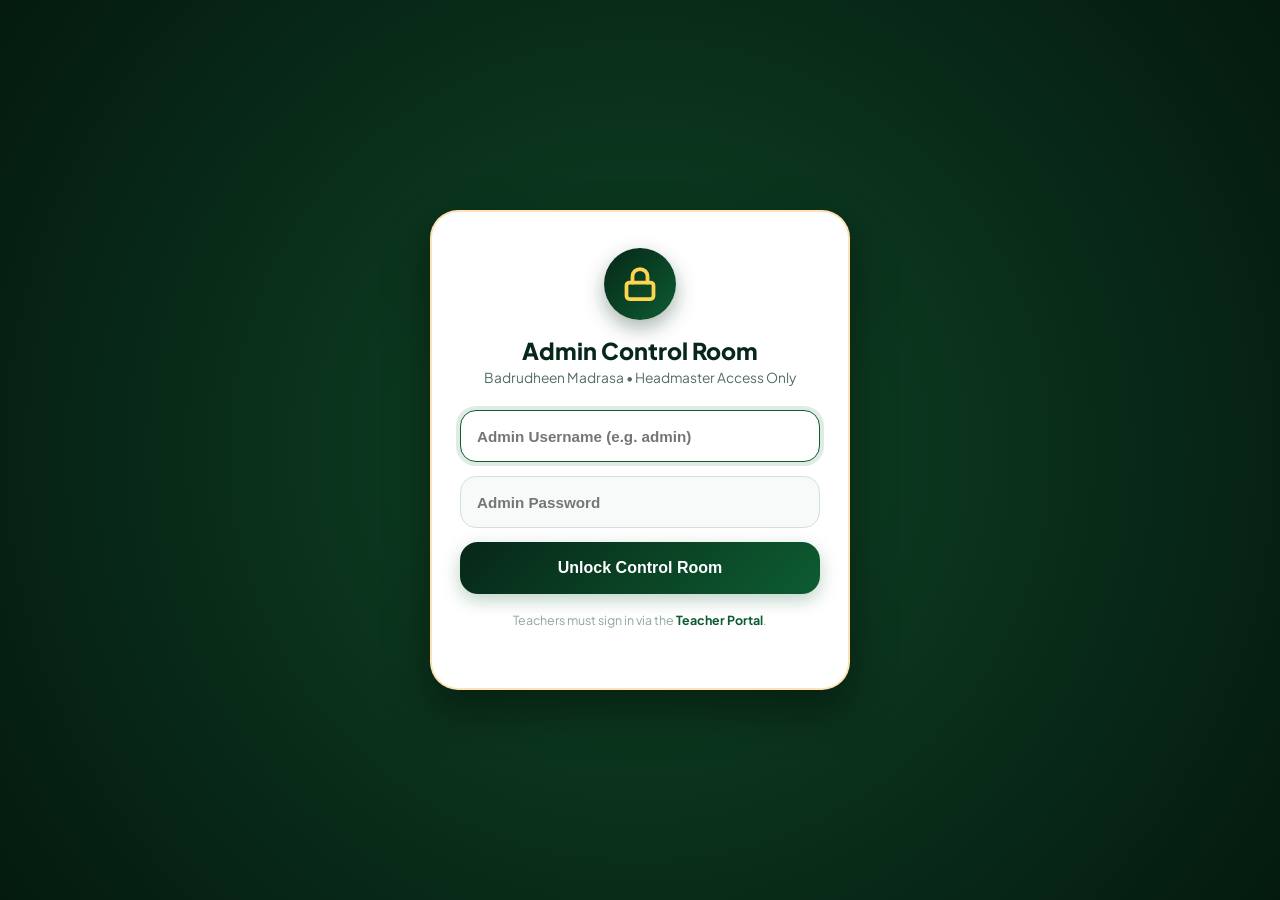
==== admin/index.html @ 7e5282e9 "Transform /admin into an exclusive Central Control Room with secure admin credentials, teacher accou" ====
<!DOCTYPE html>
<html lang="en">
<head>
    <meta charset="UTF-8">
    <meta name="viewport" content="width=device-width, initial-scale=1.0, maximum-scale=1.0, user-scalable=no, viewport-fit=cover">
    <meta name="theme-color" content="#0a3622">
    <title>Badrudheen Madrasa - Central Admin Control Room</title>
    <link rel="preconnect" href="https://fonts.googleapis.com">
    <link rel="preconnect" href="https://fonts.gstatic.com" crossorigin>
    <link href="https://fonts.googleapis.com/css2?family=Plus+Jakarta+Sans:wght@500;600;700;800&family=Amiri:wght@400;700&display=swap" rel="stylesheet">
    <style>
        :root {
            --admin-dark: #072718;
            --admin-emerald: #0d5c31;
            --admin-accent: #158043;
            --gold-accent: #f59e0b;
            --bg-body: #f1f6f3;
            --surface: #ffffff;
            --border-subtle: #dbe7df;
            --text-main: #0c2317;
            --text-muted: #526e60;
            --shadow-card: 0 10px 30px -5px rgba(7, 39, 24, 0.08), 0 2px 6px -1px rgba(0, 0, 0, 0.04);
            --shadow-btn: 0 6px 18px rgba(13, 92, 49, 0.28);
        }

        * {
            box-sizing: border-box;
            margin: 0;
            padding: 0;
            -webkit-tap-highlight-color: transparent;
        }

        body {
            font-family: 'Plus Jakarta Sans', -apple-system, BlinkMacSystemFont, "Segoe UI", Roboto, sans-serif;
            background-color: var(--bg-body);
            color: var(--text-main);
            min-height: 100vh;
            display: flex;
            flex-direction: column;
        }

        /* Top Admin Command Header */
        .admin-header {
            background: linear-gradient(135deg, #072718 0%, #0d5c31 100%);
            color: #ffffff;
            padding: calc(env(safe-area-inset-top, 14px) + 12px) 24px 18px;
            box-shadow: 0 4px 20px rgba(7, 39, 24, 0.25);
            border-bottom: 2px solid rgba(245, 158, 11, 0.25);
        }

        .header-inner {
            max-width: 1200px;
            margin: 0 auto;
            display: flex;
            align-items: center;
            justify-content: space-between;
            gap: 16px;
            flex-wrap: wrap;
        }

        .brand-block {
            display: flex;
            align-items: center;
            gap: 14px;
        }

        .badge-cr {
            background: rgba(245, 158, 11, 0.2);
            border: 1px solid #f59e0b;
            color: #ffd54f;
            font-size: 0.72rem;
            font-weight: 800;
            letter-spacing: 1px;
            padding: 3px 9px;
            border-radius: 20px;
            text-transform: uppercase;
        }

        .header-titles h1 {
            font-size: 1.35rem;
            font-weight: 800;
            letter-spacing: -0.2px;
            color: #ffffff;
            display: flex;
            align-items: center;
            gap: 10px;
        }

        .header-titles p {
            font-size: 0.82rem;
            color: #a7f3d0;
            font-weight: 600;
        }

        .admin-user-pill {
            display: flex;
            align-items: center;
            gap: 10px;
            background: rgba(255, 255, 255, 0.12);
            backdrop-filter: blur(10px);
            padding: 6px 14px;
            border-radius: 30px;
            border: 1px solid rgba(255, 255, 255, 0.18);
        }

        .admin-avatar {
            width: 32px;
            height: 32px;
            border-radius: 50%;
            background: #f59e0b;
            color: #072718;
            font-weight: 800;
            display: flex;
            align-items: center;
            justify-content: center;
            font-size: 0.95rem;
        }

        .btn-header-action {
            background: rgba(255, 255, 255, 0.15);
            border: 1px solid rgba(255, 255, 255, 0.3);
            color: #ffffff;
            padding: 7px 14px;
            border-radius: 12px;
            font-size: 0.82rem;
            font-weight: 700;
            cursor: pointer;
            text-decoration: none;
            transition: all 0.18s ease;
        }

        .btn-header-action:hover {
            background: #ffffff;
            color: #072718;
        }

        /* Container & Tabs */
        .admin-main {
            max-width: 1200px;
            width: 100%;
            margin: 0 auto;
            padding: 24px 20px 48px;
            flex: 1;
        }

        /* Nav Pills for Control Room */
        .control-tabs {
            display: flex;
            gap: 12px;
            margin-bottom: 24px;
            border-bottom: 2px solid #e1ece5;
            padding-bottom: 12px;
            overflow-x: auto;
        }

        .control-tab {
            padding: 10px 20px;
            border-radius: 14px;
            border: none;
            background: #ffffff;
            color: var(--text-muted);
            font-size: 0.92rem;
            font-weight: 700;
            cursor: pointer;
            box-shadow: 0 2px 6px rgba(0, 0, 0, 0.04);
            display: flex;
            align-items: center;
            gap: 8px;
            transition: all 0.18s ease;
            white-space: nowrap;
        }

        .control-tab.active {
            background: var(--admin-emerald);
            color: #ffffff;
            box-shadow: var(--shadow-btn);
        }

        .tab-count {
            background: rgba(255, 255, 255, 0.25);
            color: inherit;
            padding: 2px 8px;
            border-radius: 12px;
            font-size: 0.76rem;
            font-weight: 800;
        }

        .control-tab:not(.active) .tab-count {
            background: #f1f6f3;
            color: var(--admin-emerald);
        }

        /* Metric Cards */
        .metrics-grid {
            display: grid;
            grid-template-columns: repeat(auto-fit, minmax(220px, 1fr));
            gap: 16px;
            margin-bottom: 24px;
        }

        .metric-box {
            background: var(--surface);
            border-radius: 20px;
            padding: 20px;
            box-shadow: var(--shadow-card);
            border: 1px solid var(--border-subtle);
            display: flex;
            flex-direction: column;
            gap: 4px;
        }

        .metric-title {
            font-size: 0.8rem;
            font-weight: 700;
            text-transform: uppercase;
            letter-spacing: 0.5px;
            color: var(--text-muted);
        }

        .metric-val {
            font-size: 1.85rem;
            font-weight: 800;
            color: var(--admin-dark);
        }

        .metric-hint {
            font-size: 0.76rem;
            font-weight: 600;
            color: var(--admin-accent);
        }

        /* Content Sections */
        .control-section {
            display: none;
            background: var(--surface);
            border-radius: 24px;
            padding: 26px;
            box-shadow: var(--shadow-card);
            border: 1px solid var(--border-subtle);
            animation: fadeIn 0.25s ease;
        }

        .control-section.active {
            display: block;
        }

        @keyframes fadeIn {
            from { opacity: 0; transform: translateY(6px); }
            to { opacity: 1; transform: translateY(0); }
        }

        .section-bar {
            display: flex;
            justify-content: space-between;
            align-items: center;
            gap: 14px;
            margin-bottom: 20px;
            flex-wrap: wrap;
        }

        .section-bar h2 {
            font-size: 1.25rem;
            font-weight: 800;
            color: var(--admin-dark);
        }

        .btn-action-primary {
            background: linear-gradient(135deg, #0d5c31 0%, #158043 100%);
            color: #ffffff;
            border: none;
            border-radius: 14px;
            padding: 10px 18px;
            font-size: 0.9rem;
            font-weight: 700;
            cursor: pointer;
            box-shadow: var(--shadow-btn);
            transition: all 0.18s ease;
            display: inline-flex;
            align-items: center;
            gap: 8px;
        }

        .btn-action-primary:active {
            transform: scale(0.97);
        }

        .btn-action-outline {
            background: #ffffff;
            color: var(--admin-emerald);
            border: 1.5px solid #c9e4d4;
            border-radius: 12px;
            padding: 8px 14px;
            font-size: 0.85rem;
            font-weight: 700;
            cursor: pointer;
            transition: all 0.18s ease;
        }

        .btn-action-outline:hover {
            background: #f1f8f4;
        }

        /* Modern Data Table */
        .data-table-wrapper {
            overflow-x: auto;
            border-radius: 16px;
            border: 1px solid #eef5f1;
        }

        .admin-table {
            width: 100%;
            border-collapse: collapse;
            font-size: 0.9rem;
            text-align: left;
        }

        .admin-table th {
            background: #f6faf7;
            color: var(--admin-dark);
            font-size: 0.8rem;
            font-weight: 800;
            text-transform: uppercase;
            letter-spacing: 0.5px;
            padding: 14px 16px;
            border-bottom: 2px solid #e0eee6;
        }

        .admin-table td {
            padding: 14px 16px;
            border-bottom: 1px solid #f0f6f2;
            color: var(--text-main);
            font-weight: 600;
        }

        .admin-table tr:hover td {
            background: #fbfdfc;
        }

        /* Status Pills */
        .status-pill {
            display: inline-flex;
            align-items: center;
            gap: 6px;
            padding: 4px 12px;
            border-radius: 30px;
            font-size: 0.78rem;
            font-weight: 800;
            letter-spacing: 0.3px;
        }

        .status-pill.live {
            background: #ecfdf5;
            color: #047857;
            border: 1px solid #a7f3d0;
        }

        .status-pill.pending {
            background: #fef3c7;
            color: #b45309;
            border: 1px solid #fde68a;
        }

        /* Class Tag in Table */
        .class-badge {
            background: #eef7f2;
            color: #0d5c31;
            padding: 3px 10px;
            border-radius: 10px;
            font-weight: 800;
            font-size: 0.82rem;
            border: 1px solid #c9e4d4;
        }

        /* Separate Dedicated Admin Login Overlay */
        .admin-login-overlay {
            position: fixed;
            top: 0;
            left: 0;
            right: 0;
            bottom: 0;
            background: radial-gradient(circle at center, #0f4426 0%, #041a0f 100%);
            z-index: 999;
            display: flex;
            align-items: center;
            justify-content: center;
            padding: 20px;
        }

        .admin-login-box {
            background: #ffffff;
            max-width: 420px;
            width: 100%;
            border-radius: 28px;
            padding: 36px 28px;
            box-shadow: 0 20px 45px rgba(0, 0, 0, 0.4);
            border: 2px solid rgba(245, 158, 11, 0.3);
            text-align: center;
            animation: zoomIn 0.28s ease;
        }

        @keyframes zoomIn {
            from { opacity: 0; transform: scale(0.94); }
            to { opacity: 1; transform: scale(1); }
        }

        .admin-login-icon {
            width: 72px;
            height: 72px;
            margin: 0 auto 16px;
            background: linear-gradient(135deg, #072718 0%, #0d5c31 100%);
            border-radius: 50%;
            display: flex;
            align-items: center;
            justify-content: center;
            color: #ffd54f;
            box-shadow: 0 8px 20px rgba(7, 39, 24, 0.35);
        }

        .admin-login-box h2 {
            font-size: 1.45rem;
            font-weight: 800;
            color: #072718;
            margin-bottom: 4px;
        }

        .admin-login-box p {
            font-size: 0.86rem;
            color: var(--text-muted);
            margin-bottom: 24px;
        }

        .login-input {
            width: 100%;
            height: 52px;
            border-radius: 16px;
            border: 1.5px solid #d0e2d7;
            background: #f8faf9;
            padding: 0 16px;
            font-size: 0.95rem;
            font-weight: 600;
            color: #072718;
            margin-bottom: 14px;
            outline: none;
            transition: all 0.18s ease;
        }

        .login-input:focus {
            border-color: #0d5c31;
            background: #ffffff;
            box-shadow: 0 0 0 4px rgba(13, 92, 49, 0.12);
        }

        .btn-admin-login {
            width: 100%;
            height: 52px;
            border-radius: 18px;
            background: linear-gradient(135deg, #072718 0%, #0d5c31 100%);
            color: #ffffff;
            border: none;
            font-size: 1rem;
            font-weight: 800;
            cursor: pointer;
            box-shadow: var(--shadow-btn);
            transition: transform 0.15s ease;
        }

        .btn-admin-login:active {
            transform: scale(0.97);
        }

        .login-error {
            background: #fee2e2;
            color: #991b1b;
            padding: 10px 14px;
            border-radius: 12px;
            font-size: 0.84rem;
            font-weight: 700;
            margin-bottom: 16px;
            display: none;
        }

        /* Modal Styles */
        .modal-bg {
            position: fixed;
            top: 0; left: 0; right: 0; bottom: 0;
            background: rgba(4, 26, 15, 0.65);
            backdrop-filter: blur(4px);
            z-index: 1000;
            display: flex;
            align-items: center;
            justify-content: center;
            padding: 18px;
        }

        .modal-card {
            background: #ffffff;
            max-width: 540px;
            width: 100%;
            border-radius: 24px;
            padding: 28px;
            box-shadow: 0 20px 40px rgba(0, 0, 0, 0.25);
            border: 1px solid #dcebe1;
            animation: fadeIn 0.2s ease;
        }

        .modal-header-row {
            display: flex;
            justify-content: space-between;
            align-items: center;
            margin-bottom: 18px;
        }

        .modal-header-row h3 {
            font-size: 1.25rem;
            font-weight: 800;
            color: #072718;
        }

        .btn-close-modal {
            background: none;
            border: none;
            font-size: 1.6rem;
            color: #6b7280;
            cursor: pointer;
        }

        .form-row {
            margin-bottom: 14px;
        }

        .form-row label {
            display: block;
            font-size: 0.85rem;
            font-weight: 700;
            color: #072718;
            margin-bottom: 6px;
        }

        .form-control-modal {
            width: 100%;
            height: 48px;
            border-radius: 14px;
            border: 1.5px solid #d2e4d9;
            padding: 0 14px;
            font-size: 0.95rem;
            font-weight: 600;
            outline: none;
        }

        .form-control-modal:focus {
            border-color: #0d5c31;
            box-shadow: 0 0 0 4px rgba(13, 92, 49, 0.12);
        }

        .modal-footer-btns {
            display: flex;
            justify-content: flex-end;
            gap: 10px;
            margin-top: 22px;
        }
    </style>
</head>
<body>

    <!-- Dedicated Separate Admin Login Overlay (Only opens with Admin Credentials) -->
    <div id="admin-login-screen" class="admin-login-overlay">
        <div class="admin-login-box">
            <div class="admin-login-icon">
                <svg width="36" height="36" viewBox="0 0 24 24" fill="none" stroke="currentColor" stroke-width="2.5" stroke-linecap="round" stroke-linejoin="round">
                    <rect x="3" y="11" width="18" height="11" rx="2" ry="2"/>
                    <path d="M7 11V7a5 5 0 0 1 10 0v4"/>
                </svg>
            </div>
            <h2>Admin Control Room</h2>
            <p>Badrudheen Madrasa • Headmaster Access Only</p>
            
            <div id="admin-error" class="login-error"></div>

            <form id="admin-login-form" onsubmit="handleAdminLogin(event)">
                <input type="text" id="admin-user-input" class="login-input" placeholder="Admin Username (e.g. admin)" required autofocus>
                <input type="password" id="admin-pass-input" class="login-input" placeholder="Admin Password" required>
                <button type="submit" id="btn-admin-submit" class="btn-admin-login">Unlock Control Room</button>
            </form>

            <p style="margin-top: 18px; font-size: 0.78rem; color: #8fa79b;">
                Teachers must sign in via the <a href="/teacher" style="color: #0d5c31; font-weight: 700; text-decoration: none;">Teacher Portal</a>.
            </p>
        </div>
    </div>

    <!-- Central Control Room Header -->
    <header class="admin-header">
        <div class="header-content header-inner">
            <div class="brand-block">
                <div class="header-titles">
                    <h1>
                        <span>Badrudheen Madrasa</span>
                        <span class="badge-cr">Admin Control Room</span>
                    </h1>
                    <p>Central Examination Verification, Teacher Management & Class Authorization</p>
                </div>
            </div>

            <div style="display: flex; align-items: center; gap: 12px;">
                <div class="admin-user-pill">
                    <div class="admin-avatar" id="avatar-initial">A</div>
                    <span id="admin-display-name" style="font-weight: 700; font-size: 0.88rem;">Head Master</span>
                </div>
                <a href="/" target="_blank" class="btn-header-action" title="View Student Portal">Public Result ↗</a>
                <button onclick="handleAdminLogout()" class="btn-header-action" style="background: rgba(225, 29, 72, 0.25); border-color: rgba(225, 29, 72, 0.4);">Sign Out</button>
            </div>
        </div>
    </header>

    <!-- Main Control Room Content -->
    <main class="admin-main">
        
        <!-- Metrics Row -->
        <div class="metrics-grid">
            <div class="metric-box">
                <span class="metric-title">Pending Verifications</span>
                <span class="metric-val" id="metric-pending" style="color: #d97706;">0</span>
                <span class="metric-hint">Awaiting Admin Approval</span>
            </div>
            <div class="metric-box">
                <span class="metric-title">Live Published Marksheets</span>
                <span class="metric-val" id="metric-live" style="color: #059669;">0</span>
                <span class="metric-hint">Visible to Public</span>
            </div>
            <div class="metric-box">
                <span class="metric-title">Active Teachers</span>
                <span class="metric-val" id="metric-teachers">0</span>
                <span class="metric-hint">Authorized Staff Members</span>
            </div>
            <div class="metric-box">
                <span class="metric-title">Managed Classes</span>
                <span class="metric-val" id="metric-classes">12</span>
                <span class="metric-hint">Classes 1 to 12</span>
            </div>
        </div>

        <!-- Navigation Tabs -->
        <div class="control-tabs">
            <button class="control-tab active" data-target="section-verification" onclick="switchTab('section-verification', this)">
                <span>✓ Marksheet Verification & Approval</span>
                <span class="tab-count" id="count-pending-badge">0</span>
            </button>
            <button class="control-tab" data-target="section-teachers" onclick="switchTab('section-teachers', this)">
                <span>👥 Teachers & Class Permissions</span>
                <span class="tab-count" id="count-teachers-badge">0</span>
            </button>
            <button class="control-tab" data-target="section-classes" onclick="switchTab('section-classes', this)">
                <span>🏫 Master Classes & Curriculum</span>
                <span class="tab-count">12</span>
            </button>
        </div>

        <!-- 1. Marksheet Verification & Approval Section -->
        <section id="section-verification" class="control-section active">
            <div class="section-bar">
                <div>
                    <h2>Submitted Marksheets Review</h2>
                    <p style="font-size: 0.85rem; color: var(--text-muted); margin-top: 2px;">
                        Teacher submissions remain private until approved here. Once verified, results go live on the public portal.
                    </p>
                </div>
                <div style="display: flex; gap: 10px; align-items: center; flex-wrap: wrap;">
                    <select id="filter-class-select" class="form-control-modal" style="width: auto; height: 42px; font-size: 0.85rem;" onchange="loadSubmittedResults()">
                        <option value="">All Classes (1 to 12)</option>
                        <option value="1">Class 1</option>
                        <option value="2">Class 2</option>
                        <option value="3">Class 3</option>
                        <option value="4">Class 4</option>
                        <option value="5">Class 5</option>
                        <option value="6">Class 6</option>
                        <option value="7">Class 7</option>
                        <option value="8">Class 8</option>
                        <option value="9">Class 9</option>
                        <option value="10">Class 10</option>
                        <option value="11">Class 11</option>
                        <option value="12">Class 12</option>
                    </select>
                    <button class="btn-action-primary" onclick="publishAllFiltered()">
                        ✓ Approve & Publish All in Class
                    </button>
                </div>
            </div>

            <div class="data-table-wrapper">
                <table class="admin-table">
                    <thead>
                        <tr>
                            <th>Class</th>
                            <th>Reg No</th>
                            <th>Student Name</th>
                            <th>Grand Total</th>
                            <th>Exam Status</th>
                            <th>Public Visibility</th>
                            <th style="text-align: right;">Admin Control</th>
                        </tr>
                    </thead>
                    <tbody id="results-table-body">
                        <tr><td colspan="7" style="text-align: center; padding: 28px; color: #6b7280;">Loading cloud records...</td></tr>
                    </tbody>
                </table>
            </div>
        </section>

        <!-- 2. Teachers & Permissions Section -->
        <section id="section-teachers" class="control-section">
            <div class="section-bar">
                <div>
                    <h2>Authorized Teachers & Class Assignments</h2>
                    <p style="font-size: 0.85rem; color: var(--text-muted); margin-top: 2px;">
                        Create individual IDs and passwords for teachers. Each teacher can only manage their permitted classes.
                    </p>
                </div>
                <button class="btn-action-primary" onclick="openAddTeacherModal()">
                    + Add New Teacher
                </button>
            </div>

            <div class="data-table-wrapper">
                <table class="admin-table">
                    <thead>
                        <tr>
                            <th>Teacher Name</th>
                            <th>Assigned Username</th>
                            <th>Assigned Classes</th>
                            <th>System Role</th>
                            <th style="text-align: right;">Actions</th>
                        </tr>
                    </thead>
                    <tbody id="teachers-table-body">
                        <tr><td colspan="5" style="text-align: center; padding: 28px; color: #6b7280;">Loading teachers list...</td></tr>
                    </tbody>
                </table>
            </div>
        </section>

        <!-- 3. Master Classes & Curriculum Section -->
        <section id="section-classes" class="control-section">
            <div class="section-bar">
                <div>
                    <h2>Master Classes & Subjects Setup</h2>
                    <p style="font-size: 0.85rem; color: var(--text-muted); margin-top: 2px;">
                        Authorized standard classes (1 to 12) and official Samastha syllabus topics.
                    </p>
                </div>
            </div>

            <div class="data-table-wrapper">
                <table class="admin-table">
                    <thead>
                        <tr>
                            <th>Standard</th>
                            <th>Syllabus</th>
                            <th>Core Subjects</th>
                            <th>Passing Threshold</th>
                            <th>Authorization</th>
                        </tr>
                    </thead>
                    <tbody>
                        <tr><td><strong>Class 1 - 4</strong></td><td>Primary Islamic Studies</td><td>Quran, Fiqh, Thareekh, Thajveed</td><td>36% per subject</td><td><span class="status-pill live">Admin Controlled</span></td></tr>
                        <tr><td><strong>Class 5</strong></td><td>Public Examination (Board)</td><td>Fiqh, Lisanul Quran, Duroosul Ihsan, Thareekh, Quran/Hifz</td><td>36% per subject</td><td><span class="status-pill live">Board Verified</span></td></tr>
                        <tr><td><strong>Class 6 - 9</strong></td><td>Secondary Islamic Studies</td><td>Fiqh, Thafseer, Lisanul Quran, Aqeeda, Thajveed</td><td>36% per subject</td><td><span class="status-pill live">Admin Controlled</span></td></tr>
                        <tr><td><strong>Class 10</strong></td><td>Senior Secondary Board</td><td>Fiqh, Thafseer, Lisanul Quran, Duroosul Ihsan</td><td>36% per subject</td><td><span class="status-pill live">Board Verified</span></td></tr>
                        <tr><td><strong>Class 11 - 12</strong></td><td>Higher Secondary Examination</td><td>Fiqh, Thafseer, Lisanul Quran, Duroosul Ihsan</td><td>36% per subject</td><td><span class="status-pill live">Board Verified</span></td></tr>
                    </tbody>
                </table>
            </div>
        </section>

    </main>

    <!-- Modal: Add New Teacher with Dedicated ID & Password -->
    <div id="add-teacher-modal" class="modal-bg" style="display: none;">
        <div class="modal-card">
            <div class="modal-header-row">
                <h3>Add New Teacher Account</h3>
                <button class="btn-close-modal" onclick="closeTeacherModal()">&times;</button>
            </div>
            
            <form id="new-teacher-form" onsubmit="handleCreateTeacher(event)">
                <div class="form-row">
                    <label for="new-t-name">Teacher Full Name *</label>
                    <input type="text" id="new-t-name" class="form-control-modal" placeholder="e.g. Usthad Abdurahman" required>
                </div>

                <div class="form-row">
                    <label for="new-t-user">Login Username (Unique ID) *</label>
                    <input type="text" id="new-t-user" class="form-control-modal" placeholder="e.g. teacher_class5" required autocomplete="off">
                </div>

                <div class="form-row">
                    <label for="new-t-pass">Login Password *</label>
                    <input type="password" id="new-t-pass" class="form-control-modal" placeholder="Set a secure password" required>
                </div>

                <div class="form-row">
                    <label for="new-t-classes">Permitted Classes (Comma separated) *</label>
                    <input type="text" id="new-t-classes" class="form-control-modal" placeholder="e.g. 1, 2, 5" required>
                    <small style="color: var(--text-muted); font-size: 0.78rem;">Teacher will only be permitted to view and manage these class numbers.</small>
                </div>

                <div class="modal-footer-btns">
                    <button type="button" class="btn-action-outline" onclick="closeTeacherModal()">Cancel</button>
                    <button type="submit" id="btn-save-teacher" class="btn-action-primary">Create Teacher Account</button>
                </div>
            </form>
        </div>
    </div>

    <!-- Core Scripts -->
    <script src="/static/js/models/SupabaseService.js"></script>
    <script>
        const ADMIN_SESSION_KEY = "bm_admin_control_session";

        document.addEventListener('DOMContentLoaded', () => {
            checkAdminSession();
        });

        function checkAdminSession() {
            try {
                const sessionRaw = sessionStorage.getItem(ADMIN_SESSION_KEY) || localStorage.getItem(ADMIN_SESSION_KEY);
                if (sessionRaw) {
                    const session = JSON.parse(sessionRaw);
                    if (session && session.role === 'admin') {
                        document.getElementById('admin-login-screen').style.display = 'none';
                        document.getElementById('admin-display-name').textContent = session.fullName || 'Head Master';
                        document.getElementById('avatar-initial').textContent = (session.fullName || 'A')[0].toUpperCase();
                        loadControlRoomData();
                        return;
                    }
                }
            } catch (e) {
                console.warn(e);
            }
            document.getElementById('admin-login-screen').style.display = 'flex';
        }

        async function handleAdminLogin(event) {
            event.preventDefault();
            const errBox = document.getElementById('admin-error');
            const submitBtn = document.getElementById('btn-admin-submit');
            errBox.style.display = 'none';

            const user = document.getElementById('admin-user-input').value.trim();
            const pass = document.getElementById('admin-pass-input').value;

            submitBtn.disabled = true;
            submitBtn.textContent = 'Authenticating...';

            try {
                const profile = await window.supabaseService.login(user, pass);
                if (profile.role !== 'admin') {
                    throw new Error('Access Denied: This portal is reserved exclusively for the Madrasa Headmaster / Administrator.');
                }

                sessionStorage.setItem(ADMIN_SESSION_KEY, JSON.stringify(profile));
                localStorage.setItem(ADMIN_SESSION_KEY, JSON.stringify(profile));

                document.getElementById('admin-login-screen').style.display = 'none';
                document.getElementById('admin-display-name').textContent = profile.fullName;
                document.getElementById('avatar-initial').textContent = profile.fullName[0].toUpperCase();
                loadControlRoomData();
            } catch (err) {
                errBox.textContent = err.message;
                errBox.style.display = 'block';
            } finally {
                submitBtn.disabled = false;
                submitBtn.textContent = 'Unlock Control Room';
            }
        }

        function handleAdminLogout() {
            if (confirm('Are you sure you want to lock the Admin Control Room and sign out?')) {
                sessionStorage.removeItem(ADMIN_SESSION_KEY);
                localStorage.removeItem(ADMIN_SESSION_KEY);
                window.location.reload();
            }
        }

        function switchTab(targetId, btn) {
            document.querySelectorAll('.control-section').forEach(s => s.classList.remove('active'));
            document.querySelectorAll('.control-tab').forEach(t => t.classList.remove('active'));
            
            document.getElementById(targetId).classList.add('active');
            btn.classList.add('active');
        }

        async function loadControlRoomData() {
            loadSubmittedResults();
            loadTeachersList();
        }

        async function loadSubmittedResults() {
            const tableBody = document.getElementById('results-table-body');
            const filterClass = document.getElementById('filter-class-select').value;
            const classNum = filterClass ? parseInt(filterClass, 10) : null;

            tableBody.innerHTML = '<tr><td colspan="7" style="text-align: center; padding: 24px; color: #6b7280;">Loading cloud marksheets...</td></tr>';

            try {
                const students = await window.supabaseService.getStudentsForAdmin(classNum);
                
                let pendingCount = 0;
                let liveCount = 0;

                if (!students || students.length === 0) {
                    tableBody.innerHTML = '<tr><td colspan="7" style="text-align: center; padding: 28px; color: #6b7280;">No student records found in cloud database.</td></tr>';
                    document.getElementById('metric-pending').textContent = '0';
                    document.getElementById('metric-live').textContent = '0';
                    document.getElementById('count-pending-badge').textContent = '0';
                    return;
                }

                let html = '';
                students.forEach(st => {
                    const isPublished = st.syllabus !== 'PENDING_APPROVAL';
                    if (isPublished) liveCount++; else pendingCount++;

                    html += `
                        <tr>
                            <td><span class="class-badge">Class ${st.class_number}</span></td>
                            <td style="font-family: monospace; font-weight: 800; color: #072718;">${st.register_no}</td>
                            <td>
                                <div>${escapeHtml(st.name)}</div>
                                ${st.name_arabic ? `<div style="font-family: 'Amiri', serif; color: #0d5c31; font-size: 0.95rem;">${escapeHtml(st.name_arabic)}</div>` : ''}
                            </td>
                            <td><strong style="color: #0d5c31; font-size: 1.05rem;">${st.grand_total}</strong></td>
                            <td><span class="status-pill ${st.status === 'FAIL' ? 'pending' : 'live'}">${escapeHtml(st.status || 'PASS')}</span></td>
                            <td>
                                <span class="status-pill ${isPublished ? 'live' : 'pending'}">
                                    ${isPublished ? '● Live on Portal' : '⏳ Pending Approval'}
                                </span>
                            </td>
                            <td style="text-align: right;">
                                <button class="${isPublished ? 'btn-action-outline' : 'btn-action-primary'}" style="font-size: 0.78rem; padding: 6px 12px;" 
                                    onclick="toggleSinglePublish('${st.register_no}', ${isPublished})">
                                    ${isPublished ? 'Unpublish' : '✓ Approve & Publish'}
                                </button>
                            </td>
                        </tr>
                    `;
                });

                tableBody.innerHTML = html;
                document.getElementById('metric-pending').textContent = pendingCount;
                document.getElementById('metric-live').textContent = liveCount;
                document.getElementById('count-pending-badge').textContent = pendingCount;
            } catch (err) {
                tableBody.innerHTML = `<tr><td colspan="7" style="color: #dc2626; padding: 20px; text-align: center;">Error loading results: ${err.message}</td></tr>`;
            }
        }

        async function toggleSinglePublish(regNo, currentPublished) {
            try {
                await window.supabaseService.setPublishStatus(regNo, !currentPublished);
                loadSubmittedResults();
            } catch (err) {
                alert('Could not update status: ' + err.message);
            }
        }

        async function publishAllFiltered() {
            const filterClass = document.getElementById('filter-class-select').value;
            if (!filterClass) {
                alert('Please select a specific class in the dropdown to publish all students.');
                return;
            }

            if (confirm(`Approve and publish ALL verified results for Class ${filterClass} to the public portal?`)) {
                try {
                    await window.supabaseService.publishEntireClass(parseInt(filterClass, 10));
                    alert(`Class ${filterClass} results are now LIVE on the public portal.`);
                    loadSubmittedResults();
                } catch (err) {
                    alert('Error: ' + err.message);
                }
            }
        }

        async function loadTeachersList() {
            const tableBody = document.getElementById('teachers-table-body');
            try {
                const profiles = await window.supabaseService.getTeachers();
                const teachers = (profiles || []).filter(p => p.role === 'teacher');
                
                document.getElementById('metric-teachers').textContent = teachers.length;
                document.getElementById('count-teachers-badge').textContent = teachers.length;

                if (teachers.length === 0) {
                    tableBody.innerHTML = '<tr><td colspan="5" style="text-align: center; padding: 28px; color: #6b7280;">No teachers registered yet. Click "+ Add New Teacher" above.</td></tr>';
                    return;
                }

                let html = '';
                teachers.forEach(t => {
                    const classesStr = (t.assigned_classes || []).sort((a,b)=>a-b).map(c => `Class ${c}`).join(', ') || 'No Classes Assigned';
                    html += `
                        <tr>
                            <td><strong>${escapeHtml(t.full_name || t.username)}</strong></td>
                            <td style="font-family: monospace; color: #0d5c31; font-weight: 700;">${escapeHtml(t.username)}</td>
                            <td><span class="class-badge" style="background:#eaf5ee;">${classesStr}</span></td>
                            <td><span class="status-pill live">Active Teacher</span></td>
                            <td style="text-align: right;">
                                <button class="btn-action-outline" style="color: #dc2626; border-color: #fecdd3; font-size: 0.78rem;" onclick="deleteTeacherAccount('${t.id}', '${escapeHtml(t.username)}')">
                                    Delete Account
                                </button>
                            </td>
                        </tr>
                    `;
                });

                tableBody.innerHTML = html;
            } catch (err) {
                tableBody.innerHTML = `<tr><td colspan="5" style="color: #dc2626; padding: 18px; text-align: center;">Error loading teachers: ${err.message}</td></tr>`;
            }
        }

        function openAddTeacherModal() {
            document.getElementById('add-teacher-modal').style.display = 'flex';
        }

        function closeTeacherModal() {
            document.getElementById('add-teacher-modal').style.display = 'none';
        }

        async function handleCreateTeacher(event) {
            event.preventDefault();
            const btn = document.getElementById('btn-save-teacher');
            const name = document.getElementById('new-t-name').value.trim();
            const user = document.getElementById('new-t-user').value.trim();
            const pass = document.getElementById('new-t-pass').value;
            const classesInput = document.getElementById('new-t-classes').value.trim();

            const assigned = classesInput
                .split(',')
                .map(s => parseInt(s.trim(), 10))
                .filter(n => !isNaN(n) && n >= 1 && n <= 12);

            btn.disabled = true;
            btn.textContent = 'Creating Account...';

            try {
                await window.supabaseService.saveTeacher({
                    username: user,
                    password: pass,
                    full_name: name,
                    role: 'teacher',
                    assigned_classes: assigned
                });

                alert(`Teacher Account Created Successfully!\nUsername: ${user}\nPermitted Classes: ${assigned.join(', ')}`);
                closeTeacherModal();
                document.getElementById('new-teacher-form').reset();
                loadTeachersList();
            } catch (err) {
                alert('Failed to create teacher: ' + err.message);
            } finally {
                btn.disabled = false;
                btn.textContent = 'Create Teacher Account';
            }
        }

        async function deleteTeacherAccount(id, username) {
            if (confirm(`Are you sure you want to delete the teacher account "${username}"? They will lose access immediately.`)) {
                try {
                    await window.supabaseService.deleteTeacher(id);
                    loadTeachersList();
                } catch (err) {
                    alert('Error: ' + err.message);
                }
            }
        }

        function escapeHtml(text) {
            const map = { '&': '&amp;', '<': '&lt;', '>': '&gt;', '"': '&quot;', "'": '&#039;' };
            return String(text || '').replace(/[&<>"']/g, function(m) { return map[m]; });
        }
    </script>
</body>
</html>
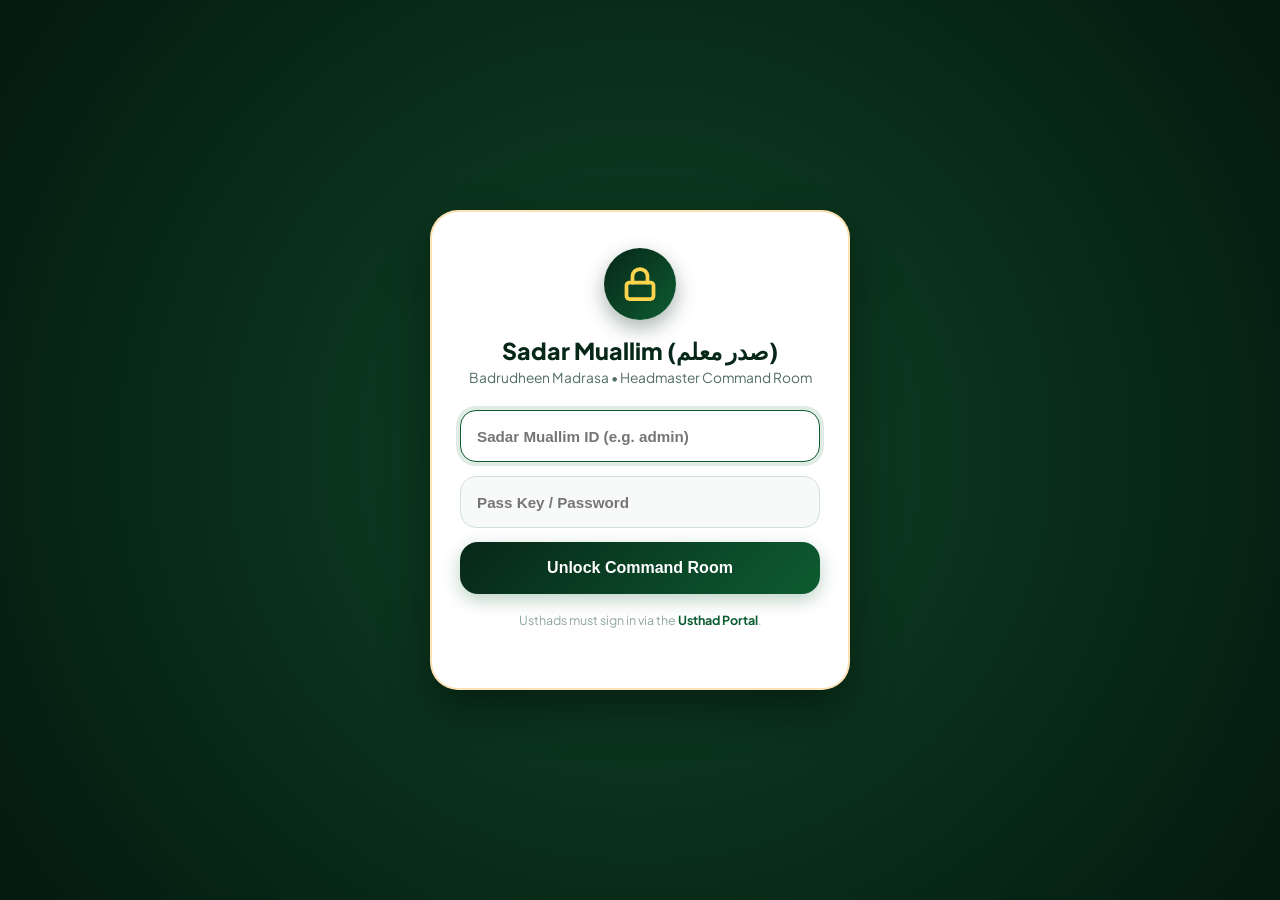
==== commit 73db8058: "Implement Sadar Muallim verification queue, Usthad pass key assignments, and email approval workflow" ====
--- a/admin/index.html
+++ b/admin/index.html
@@ -4,7 +4,7 @@
     <meta charset="UTF-8">
     <meta name="viewport" content="width=device-width, initial-scale=1.0, maximum-scale=1.0, user-scalable=no, viewport-fit=cover">
     <meta name="theme-color" content="#0a3622">
-    <title>Badrudheen Madrasa - Central Admin Control Room</title>
+    <title>Badrudheen Madrasa - Sadar Muallim (صدر معلم) Control Room</title>
     <link rel="preconnect" href="https://fonts.googleapis.com">
     <link rel="preconnect" href="https://fonts.gstatic.com" crossorigin>
     <link href="https://fonts.googleapis.com/css2?family=Plus+Jakarta+Sans:wght@500;600;700;800&family=Amiri:wght@400;700&display=swap" rel="stylesheet">
@@ -517,11 +517,31 @@
         }
 
         .btn-close-modal {
-            background: none;
-            border: none;
-            font-size: 1.6rem;
-            color: #6b7280;
+            background: #f1f5f9;
+            border: 1px solid #e2e8f0;
+            font-size: 1.3rem;
+            color: #64748b;
             cursor: pointer;
+            width: 36px;
+            height: 36px;
+            border-radius: 50%;
+            display: inline-flex;
+            align-items: center;
+            justify-content: center;
+            transition: all 0.15s ease;
+            line-height: 1;
+            padding: 0;
+        }
+
+        .btn-close-modal:hover {
+            background: #fee2e2;
+            color: #dc2626;
+            border-color: #fca5a5;
+            transform: scale(1.05);
+        }
+
+        .btn-close-modal:active {
+            transform: scale(0.95);
         }
 
         .form-row {
@@ -562,7 +582,7 @@
 </head>
 <body>
 
-    <!-- Dedicated Separate Admin Login Overlay (Only opens with Admin Credentials) -->
+    <!-- Dedicated Separate Sadar Muallim Login Overlay -->
     <div id="admin-login-screen" class="admin-login-overlay">
         <div class="admin-login-box">
             <div class="admin-login-icon">
@@ -571,19 +591,19 @@
                     <path d="M7 11V7a5 5 0 0 1 10 0v4"/>
                 </svg>
             </div>
-            <h2>Admin Control Room</h2>
-            <p>Badrudheen Madrasa • Headmaster Access Only</p>
+            <h2>Sadar Muallim (صدر معلم)</h2>
+            <p>Badrudheen Madrasa • Headmaster Command Room</p>
             
             <div id="admin-error" class="login-error"></div>
 
             <form id="admin-login-form" onsubmit="handleAdminLogin(event)">
-                <input type="text" id="admin-user-input" class="login-input" placeholder="Admin Username (e.g. admin)" required autofocus>
-                <input type="password" id="admin-pass-input" class="login-input" placeholder="Admin Password" required>
-                <button type="submit" id="btn-admin-submit" class="btn-admin-login">Unlock Control Room</button>
+                <input type="text" id="admin-user-input" class="login-input" placeholder="Sadar Muallim ID (e.g. admin)" required autofocus>
+                <input type="password" id="admin-pass-input" class="login-input" placeholder="Pass Key / Password" required>
+                <button type="submit" id="btn-admin-submit" class="btn-admin-login">Unlock Command Room</button>
             </form>
 
             <p style="margin-top: 18px; font-size: 0.78rem; color: #8fa79b;">
-                Teachers must sign in via the <a href="/teacher" style="color: #0d5c31; font-weight: 700; text-decoration: none;">Teacher Portal</a>.
+                Usthads must sign in via the <a href="/teacher" style="color: #0d5c31; font-weight: 700; text-decoration: none;">Usthad Portal</a>.
             </p>
         </div>
     </div>
@@ -595,18 +615,18 @@
                 <div class="header-titles">
                     <h1>
                         <span>Badrudheen Madrasa</span>
-                        <span class="badge-cr">Admin Control Room</span>
+                        <span class="badge-cr">Sadar Muallim Control Room</span>
                     </h1>
-                    <p>Central Examination Verification, Teacher Management & Class Authorization</p>
+                    <p>Central Examination Verification, Usthad Assignments & Pass Key Control</p>
                 </div>
             </div>
 
             <div style="display: flex; align-items: center; gap: 12px;">
                 <div class="admin-user-pill">
-                    <div class="admin-avatar" id="avatar-initial">A</div>
-                    <span id="admin-display-name" style="font-weight: 700; font-size: 0.88rem;">Head Master</span>
-                </div>
-                <a href="/" target="_blank" class="btn-header-action" title="View Student Portal">Public Result ↗</a>
+                    <div class="admin-avatar" id="avatar-initial">S</div>
+                    <span id="admin-display-name" style="font-weight: 700; font-size: 0.88rem;">Sadar Muallim</span>
+                </div>
+                <a href="/" target="_blank" class="btn-header-action" title="View Public Student Portal">Public Result ↗</a>
                 <button onclick="handleAdminLogout()" class="btn-header-action" style="background: rgba(225, 29, 72, 0.25); border-color: rgba(225, 29, 72, 0.4);">Sign Out</button>
             </div>
         </div>
@@ -618,35 +638,35 @@
         <!-- Metrics Row -->
         <div class="metrics-grid">
             <div class="metric-box">
-                <span class="metric-title">Pending Verifications</span>
+                <span class="metric-title">Pending Result Verification</span>
                 <span class="metric-val" id="metric-pending" style="color: #d97706;">0</span>
-                <span class="metric-hint">Awaiting Admin Approval</span>
+                <span class="metric-hint">Awaiting Sadar Muallim Approval</span>
             </div>
             <div class="metric-box">
                 <span class="metric-title">Live Published Marksheets</span>
                 <span class="metric-val" id="metric-live" style="color: #059669;">0</span>
-                <span class="metric-hint">Visible to Public</span>
+                <span class="metric-hint">Visible to Public Students</span>
             </div>
             <div class="metric-box">
-                <span class="metric-title">Active Teachers</span>
+                <span class="metric-title">Pending Email Requests</span>
+                <span class="metric-val" id="metric-pending-emails" style="color: #2563eb;">0</span>
+                <span class="metric-hint">Usthads Needing Password Reset</span>
+            </div>
+            <div class="metric-box">
+                <span class="metric-title">Authorized Usthads</span>
                 <span class="metric-val" id="metric-teachers">0</span>
-                <span class="metric-hint">Authorized Staff Members</span>
-            </div>
-            <div class="metric-box">
-                <span class="metric-title">Managed Classes</span>
-                <span class="metric-val" id="metric-classes">12</span>
-                <span class="metric-hint">Classes 1 to 12</span>
+                <span class="metric-hint">Staff Members with Pass Keys</span>
             </div>
         </div>
 
         <!-- Navigation Tabs -->
         <div class="control-tabs">
             <button class="control-tab active" data-target="section-verification" onclick="switchTab('section-verification', this)">
-                <span>✓ Marksheet Verification & Approval</span>
+                <span>✓ Result Verification Queue</span>
                 <span class="tab-count" id="count-pending-badge">0</span>
             </button>
             <button class="control-tab" data-target="section-teachers" onclick="switchTab('section-teachers', this)">
-                <span>👥 Teachers & Class Permissions</span>
+                <span>👥 Usthad Management & Pass Keys</span>
                 <span class="tab-count" id="count-teachers-badge">0</span>
             </button>
             <button class="control-tab" data-target="section-classes" onclick="switchTab('section-classes', this)">
@@ -659,9 +679,9 @@
         <section id="section-verification" class="control-section active">
             <div class="section-bar">
                 <div>
-                    <h2>Submitted Marksheets Review</h2>
+                    <h2>Submitted Marksheets Queue</h2>
                     <p style="font-size: 0.85rem; color: var(--text-muted); margin-top: 2px;">
-                        Teacher submissions remain private until approved here. Once verified, results go live on the public portal.
+                        When an Usthad submits results, they appear here. Verify and approve to publish them live to the public portal.
                     </p>
                 </div>
                 <div style="display: flex; gap: 10px; align-items: center; flex-wrap: wrap;">
@@ -696,7 +716,7 @@
                             <th>Grand Total</th>
                             <th>Exam Status</th>
                             <th>Public Visibility</th>
-                            <th style="text-align: right;">Admin Control</th>
+                            <th style="text-align: right;">Sadar Muallim Action</th>
                         </tr>
                     </thead>
                     <tbody id="results-table-body">
@@ -710,13 +730,13 @@
         <section id="section-teachers" class="control-section">
             <div class="section-bar">
                 <div>
-                    <h2>Authorized Teachers & Class Assignments</h2>
+                    <h2>Authorized Usthads, Assigned Classes & Pass Keys</h2>
                     <p style="font-size: 0.85rem; color: var(--text-muted); margin-top: 2px;">
-                        Create individual IDs and passwords for teachers. Each teacher can only manage their permitted classes.
+                        Create individual Usthad accounts, assign their allowed classes, set pass keys, and verify their password recovery emails.
                     </p>
                 </div>
                 <button class="btn-action-primary" onclick="openAddTeacherModal()">
-                    + Add New Teacher
+                    + Add New Usthad
                 </button>
             </div>
 
@@ -724,15 +744,15 @@
                 <table class="admin-table">
                     <thead>
                         <tr>
-                            <th>Teacher Name</th>
-                            <th>Assigned Username</th>
+                            <th>Usthad Name & Contact</th>
+                            <th>Login Username</th>
                             <th>Assigned Classes</th>
-                            <th>System Role</th>
+                            <th>Recovery Email Status</th>
                             <th style="text-align: right;">Actions</th>
                         </tr>
                     </thead>
                     <tbody id="teachers-table-body">
-                        <tr><td colspan="5" style="text-align: center; padding: 28px; color: #6b7280;">Loading teachers list...</td></tr>
+                        <tr><td colspan="5" style="text-align: center; padding: 28px; color: #6b7280;">Loading usthad records...</td></tr>
                     </tbody>
                 </table>
             </div>
@@ -773,39 +793,50 @@
 
     </main>
 
-    <!-- Modal: Add New Teacher with Dedicated ID & Password -->
+    <!-- Modal: Add New Usthad with Assigned Classes & Pass Key -->
     <div id="add-teacher-modal" class="modal-bg" style="display: none;">
         <div class="modal-card">
             <div class="modal-header-row">
-                <h3>Add New Teacher Account</h3>
+                <h3>Add New Usthad & Set Pass Key</h3>
                 <button class="btn-close-modal" onclick="closeTeacherModal()">&times;</button>
             </div>
             
             <form id="new-teacher-form" onsubmit="handleCreateTeacher(event)">
                 <div class="form-row">
-                    <label for="new-t-name">Teacher Full Name *</label>
+                    <label for="new-t-name">Usthad Full Name *</label>
                     <input type="text" id="new-t-name" class="form-control-modal" placeholder="e.g. Usthad Abdurahman" required>
                 </div>
 
                 <div class="form-row">
                     <label for="new-t-user">Login Username (Unique ID) *</label>
-                    <input type="text" id="new-t-user" class="form-control-modal" placeholder="e.g. teacher_class5" required autocomplete="off">
+                    <input type="text" id="new-t-user" class="form-control-modal" placeholder="e.g. usthad_class5" required autocomplete="off">
                 </div>
 
                 <div class="form-row">
-                    <label for="new-t-pass">Login Password *</label>
-                    <input type="password" id="new-t-pass" class="form-control-modal" placeholder="Set a secure password" required>
+                    <label for="new-t-email">Verified Email (For Direct Password Recovery)</label>
+                    <input type="email" id="new-t-email" class="form-control-modal" placeholder="e.g. usthad@gmail.com">
+                    <small style="color: var(--text-muted); font-size: 0.78rem;">If provided by Sadar Muallim here, it is automatically approved.</small>
+                </div>
+
+                <div class="form-row">
+                    <label for="new-t-phone">Mobile Number (For SMS Verification)</label>
+                    <input type="tel" id="new-t-phone" class="form-control-modal" placeholder="e.g. 9876543210">
+                </div>
+
+                <div class="form-row">
+                    <label for="new-t-pass">Usthad Pass Key / Password *</label>
+                    <input type="password" id="new-t-pass" class="form-control-modal" placeholder="Set initial pass key" required>
                 </div>
 
                 <div class="form-row">
                     <label for="new-t-classes">Permitted Classes (Comma separated) *</label>
                     <input type="text" id="new-t-classes" class="form-control-modal" placeholder="e.g. 1, 2, 5" required>
-                    <small style="color: var(--text-muted); font-size: 0.78rem;">Teacher will only be permitted to view and manage these class numbers.</small>
+                    <small style="color: var(--text-muted); font-size: 0.78rem;">Usthad will only be permitted to view and manage these class numbers.</small>
                 </div>
 
                 <div class="modal-footer-btns">
                     <button type="button" class="btn-action-outline" onclick="closeTeacherModal()">Cancel</button>
-                    <button type="submit" id="btn-save-teacher" class="btn-action-primary">Create Teacher Account</button>
+                    <button type="submit" id="btn-save-teacher" class="btn-action-primary">Save Usthad Account</button>
                 </div>
             </form>
         </div>
@@ -990,23 +1021,53 @@
                 document.getElementById('metric-teachers').textContent = teachers.length;
                 document.getElementById('count-teachers-badge').textContent = teachers.length;
 
+                let pendingEmailCount = 0;
+
                 if (teachers.length === 0) {
-                    tableBody.innerHTML = '<tr><td colspan="5" style="text-align: center; padding: 28px; color: #6b7280;">No teachers registered yet. Click "+ Add New Teacher" above.</td></tr>';
+                    tableBody.innerHTML = '<tr><td colspan="5" style="text-align: center; padding: 28px; color: #6b7280;">No Usthads registered yet. Click "+ Add New Usthad" above.</td></tr>';
+                    document.getElementById('metric-pending-emails').textContent = '0';
                     return;
                 }
 
                 let html = '';
                 teachers.forEach(t => {
+                    const parsed = window.supabaseService.parseTeacherProfile ? window.supabaseService.parseTeacherProfile(t) : { displayName: t.full_name || t.username, email: '', phone: '', emailStatus: 'none' };
+                    const contactDetails = [];
+                    if (parsed.email) contactDetails.push(`✉ ${parsed.email}`);
+                    if (parsed.phone) contactDetails.push(`📞 ${parsed.phone}`);
+                    const contactStr = contactDetails.length > 0 ? `<div style="font-size:0.75rem; color:#6b7280; margin-top:2px;">${contactDetails.join(' • ')}</div>` : '';
+
                     const classesStr = (t.assigned_classes || []).sort((a,b)=>a-b).map(c => `Class ${c}`).join(', ') || 'No Classes Assigned';
+
+                    let emailBadge = '';
+                    if (parsed.email) {
+                        if (parsed.emailStatus === 'pending') {
+                            pendingEmailCount++;
+                            emailBadge = `
+                                <div style="display: flex; align-items: center; gap: 8px;">
+                                    <span class="status-pill pending" style="background: #fef3c7; color: #b45309;">⏳ Awaiting Approval</span>
+                                    <button class="btn-action-primary" style="padding: 3px 8px; font-size: 0.74rem;" onclick="approveUsthadEmail('${t.id}')">Approve</button>
+                                </div>
+                            `;
+                        } else {
+                            emailBadge = `<span class="status-pill live">✓ Email Verified</span>`;
+                        }
+                    } else {
+                        emailBadge = `<span style="font-size: 0.78rem; color: #9ca3af;">No Email Linked</span>`;
+                    }
+
                     html += `
                         <tr>
-                            <td><strong>${escapeHtml(t.full_name || t.username)}</strong></td>
+                            <td>
+                                <strong>${escapeHtml(parsed.displayName || t.username)}</strong>
+                                ${contactStr}
+                            </td>
                             <td style="font-family: monospace; color: #0d5c31; font-weight: 700;">${escapeHtml(t.username)}</td>
                             <td><span class="class-badge" style="background:#eaf5ee;">${classesStr}</span></td>
-                            <td><span class="status-pill live">Active Teacher</span></td>
+                            <td>${emailBadge}</td>
                             <td style="text-align: right;">
                                 <button class="btn-action-outline" style="color: #dc2626; border-color: #fecdd3; font-size: 0.78rem;" onclick="deleteTeacherAccount('${t.id}', '${escapeHtml(t.username)}')">
-                                    Delete Account
+                                    Delete
                                 </button>
                             </td>
                         </tr>
@@ -1014,8 +1075,19 @@
                 });
 
                 tableBody.innerHTML = html;
+                document.getElementById('metric-pending-emails').textContent = pendingEmailCount;
             } catch (err) {
-                tableBody.innerHTML = `<tr><td colspan="5" style="color: #dc2626; padding: 18px; text-align: center;">Error loading teachers: ${err.message}</td></tr>`;
+                tableBody.innerHTML = `<tr><td colspan="5" style="color: #dc2626; padding: 18px; text-align: center;">Error loading Usthads: ${err.message}</td></tr>`;
+            }
+        }
+
+        async function approveUsthadEmail(profileId) {
+            try {
+                await window.supabaseService.approveTeacherEmail(profileId);
+                alert('Usthad email approved! The Usthad can now reset their password using forgot password.');
+                loadTeachersList();
+            } catch (err) {
+                alert('Error: ' + err.message);
             }
         }
 
@@ -1032,6 +1104,8 @@
             const btn = document.getElementById('btn-save-teacher');
             const name = document.getElementById('new-t-name').value.trim();
             const user = document.getElementById('new-t-user').value.trim();
+            const email = document.getElementById('new-t-email') ? document.getElementById('new-t-email').value.trim() : '';
+            const phone = document.getElementById('new-t-phone') ? document.getElementById('new-t-phone').value.trim() : '';
             const pass = document.getElementById('new-t-pass').value;
             const classesInput = document.getElementById('new-t-classes').value.trim();
 
@@ -1048,6 +1122,8 @@
                     username: user,
                     password: pass,
                     full_name: name,
+                    email: email,
+                    phone: phone,
                     role: 'teacher',
                     assigned_classes: assigned
                 });
